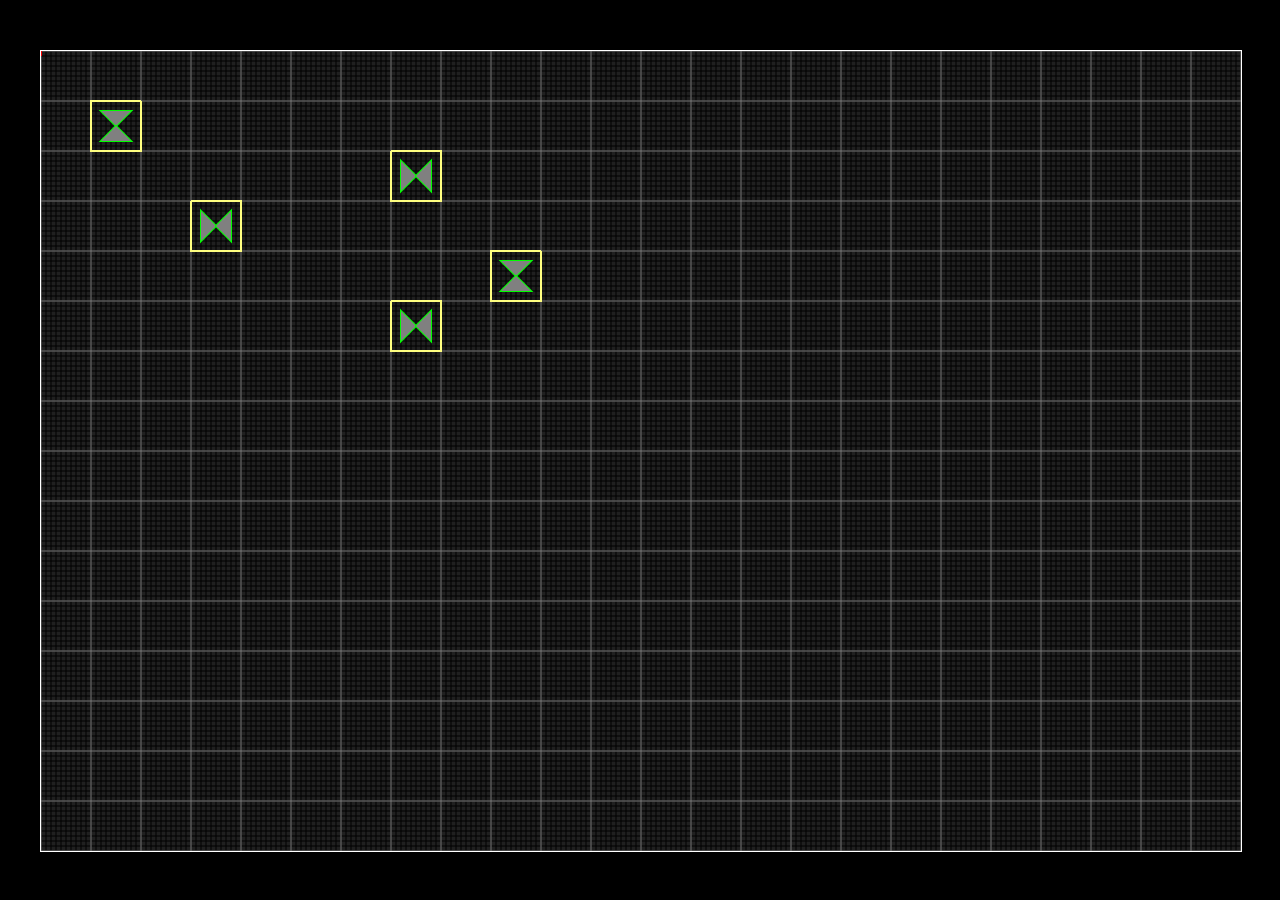
==== main.html @ 233db1c3 "OpenHydraulics" ====
<!DOCTYPE html>
<!--
	Creation date: 03/06/2020
	last update: 08/06/2020
	updater: Andrade, J. V.
	REV: 0.001.001.001
	Reviewer: J., Doe
	Review Date: --/--/--

	The REV number represents:
		- 0.000.000.XXX: Script version
		- 0.000.XXX.000: CSS version
		- 0.XXX.000.000: HTML version
		- X.000.000.000: Iteration
-->
<html lang="en-uk ">
<head>
	<meta charset="UTF-8">
	<meta name="OpenHydraulics" content="Draw PNID with ease">
	<meta name="keywords" content="PNID, hydraulics, OpenHydraulics, CAD">
	<meta name="author" content="J. V., Andrade">
	<meta name="viewport" contetn="width=device-width, initial-scale=1.0">
	<link rel="stylesheet" type="text/css" href="css/layout.css">
</head>
<body>
	<canvas id="project">
		You do not have a canvas enabled browser.
	</canvas>
	<script type="text/javascript" src="js/layout.js"></script>
	<script type="text/javascript" src="js/components.js"></script>
	<script type="text/javascript" src="js/project.js"></script>
<body>
</html>
---- css/layout.css ----
/*
	Creation date: 03/06/2020
	last update: 05/06/2020
	updater: Andrade, J. V.
	REV: 0.001
	Reviewer: J., Doe
	Review Date: --/--/--

	The REV number represents:
		- 0.XXX: CSS version
		- X.000: Iteration
*/

body{
	position: fixed;
	left: 0px;
	top: 0px;

	width: 100vw;
	height: 100vh;

	border: 0px;
	margin: 0px;
	padding: 0px;

	background-color: #000000;
}

#project{
	position: fixed;

	margin: 0px;
	padding: 0px;

	border: 0.1vh;
	border-color: #FFFFFF;
	border-style: solid;

	background-color: #202020;
}
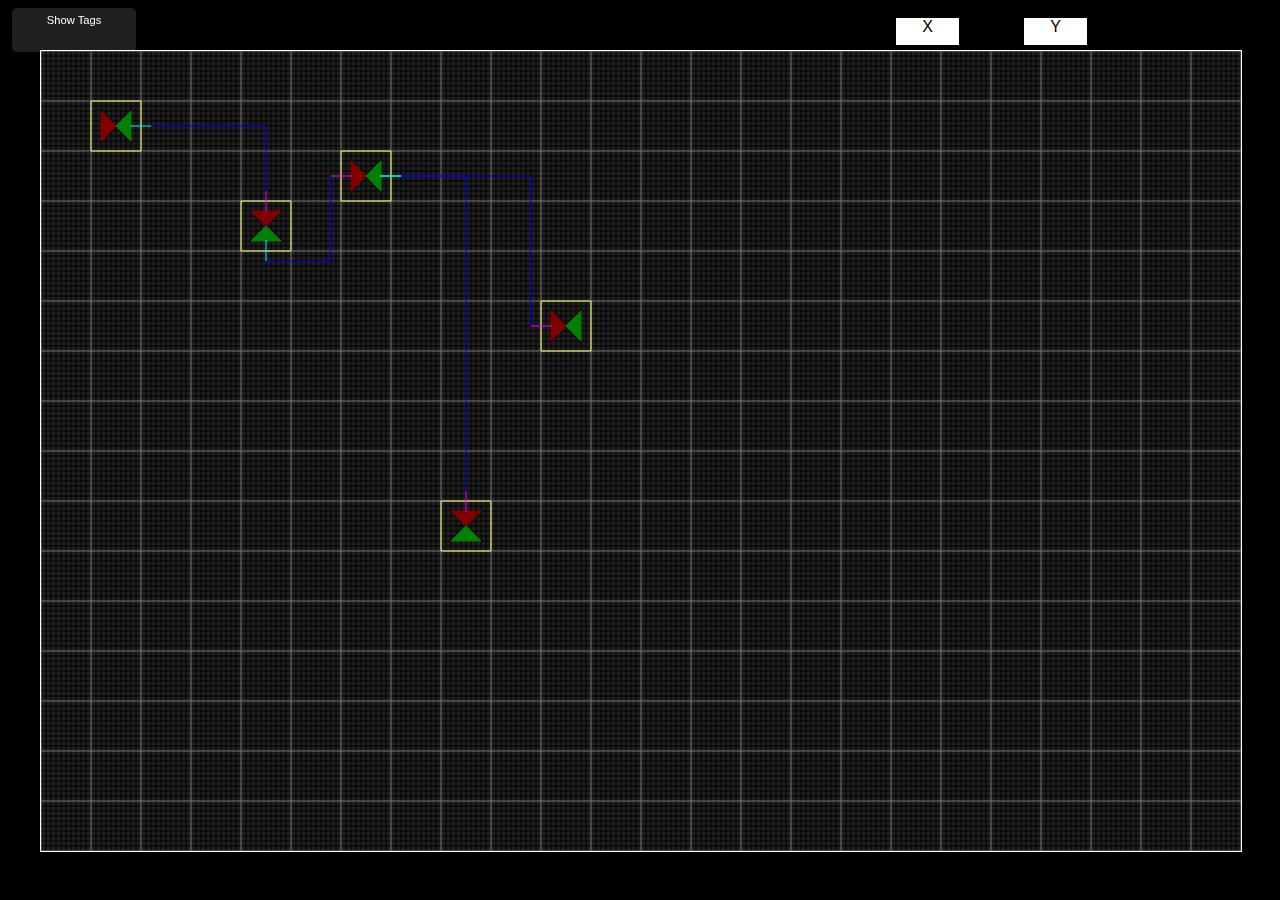
==== commit b79aa734: "first_commit" ====
--- a/main.html
+++ b/main.html
@@ -1,7 +1,7 @@
 <!DOCTYPE html>
 <!--
 	Creation date: 03/06/2020
-	last update: 08/06/2020
+	last update: 01/06/2020
 	updater: Andrade, J. V.
 	REV: 0.001.001.001
 	Reviewer: J., Doe
@@ -14,20 +14,26 @@
 		- X.000.000.000: Iteration
 -->
 <html lang="en-uk ">
-<head>
-	<meta charset="UTF-8">
-	<meta name="OpenHydraulics" content="Draw PNID with ease">
-	<meta name="keywords" content="PNID, hydraulics, OpenHydraulics, CAD">
-	<meta name="author" content="J. V., Andrade">
-	<meta name="viewport" contetn="width=device-width, initial-scale=1.0">
-	<link rel="stylesheet" type="text/css" href="css/layout.css">
-</head>
-<body>
-	<canvas id="project">
-		You do not have a canvas enabled browser.
-	</canvas>
-	<script type="text/javascript" src="js/layout.js"></script>
-	<script type="text/javascript" src="js/components.js"></script>
-	<script type="text/javascript" src="js/project.js"></script>
-<body>
+	<head>
+		<meta charset="UTF-8">
+		<meta name="OpenHydraulics" content="Draw PNID with ease">
+		<meta name="keywords" content="PNID, hydraulics, OpenHydraulics, CAD">
+		<meta name="author" content="J. V., Andrade">
+		<meta name="viewport" contetn="width=device-width, initial-scale=1.0">
+		<link rel="stylesheet" type="text/css" href="css/layout.css">
+	</head>
+	<body>
+		<div id="showTagButton" onmouseover="highlight(this)" onmouseout="unhighlight(this)" onclick="showTag()">
+			<div id="showTag">Show Tags</div>
+		</div>
+
+		<div id="posX">X</div>
+		<div id="posY">Y</div>
+		<canvas id="project">
+			You do not have a canvas enabled browser.
+		</canvas>
+		<script type="text/javascript" src="js/layout.js"></script>
+		<script type="text/javascript" src="js/components.js"></script>
+		<script type="text/javascript" src="js/project.js"></script>
+	<body>
 </html>--- a/css/layout.css
+++ b/css/layout.css
@@ -1,6 +1,6 @@
 /*
 	Creation date: 03/06/2020
-	last update: 05/06/2020
+	last update: 01/07/2020
 	updater: Andrade, J. V.
 	REV: 0.001
 	Reviewer: J., Doe
@@ -23,6 +23,8 @@
 	margin: 0px;
 	padding: 0px;
 
+	font-family: Arial;
+
 	background-color: #000000;
 }
 
@@ -37,4 +39,72 @@
 	border-style: solid;
 
 	background-color: #202020;
+}
+
+#showTagButton{
+	position: fixed;
+
+	margin: 0px;
+	padding: 0px;
+
+	border: 2px;
+	border-color: transparent;
+	border-style: solid;
+	border-radius: 5px;
+
+	font-size: 70%;
+
+	background:#202020;
+
+	cursor: pointer;
+}
+
+#showTag{
+	position: absolute;
+
+	width: 100%;
+
+	margin: 0px;
+	padding: 4px 0px 4px 0px;
+
+	text-align: center;
+	color: white;
+
+	background-color: transparent;
+
+	cursor: pointer;
+}
+
+#posX{
+	position: absolute;
+
+	left: 70vw;
+	top: 2vh;
+
+	margin: 0px;
+	padding: auto;
+
+	width: 7vh;
+	height: 3vh;
+
+	text-align: center;
+
+	background-color: white;
+}
+
+#posY{
+	position: absolute;
+
+	left: 80vw;
+	top: 2vh;
+
+	margin: 0px;
+	padding: auto;
+
+	width: 7vh;
+	height: 3vh;
+
+	text-align: center;
+
+	background-color: white;
 }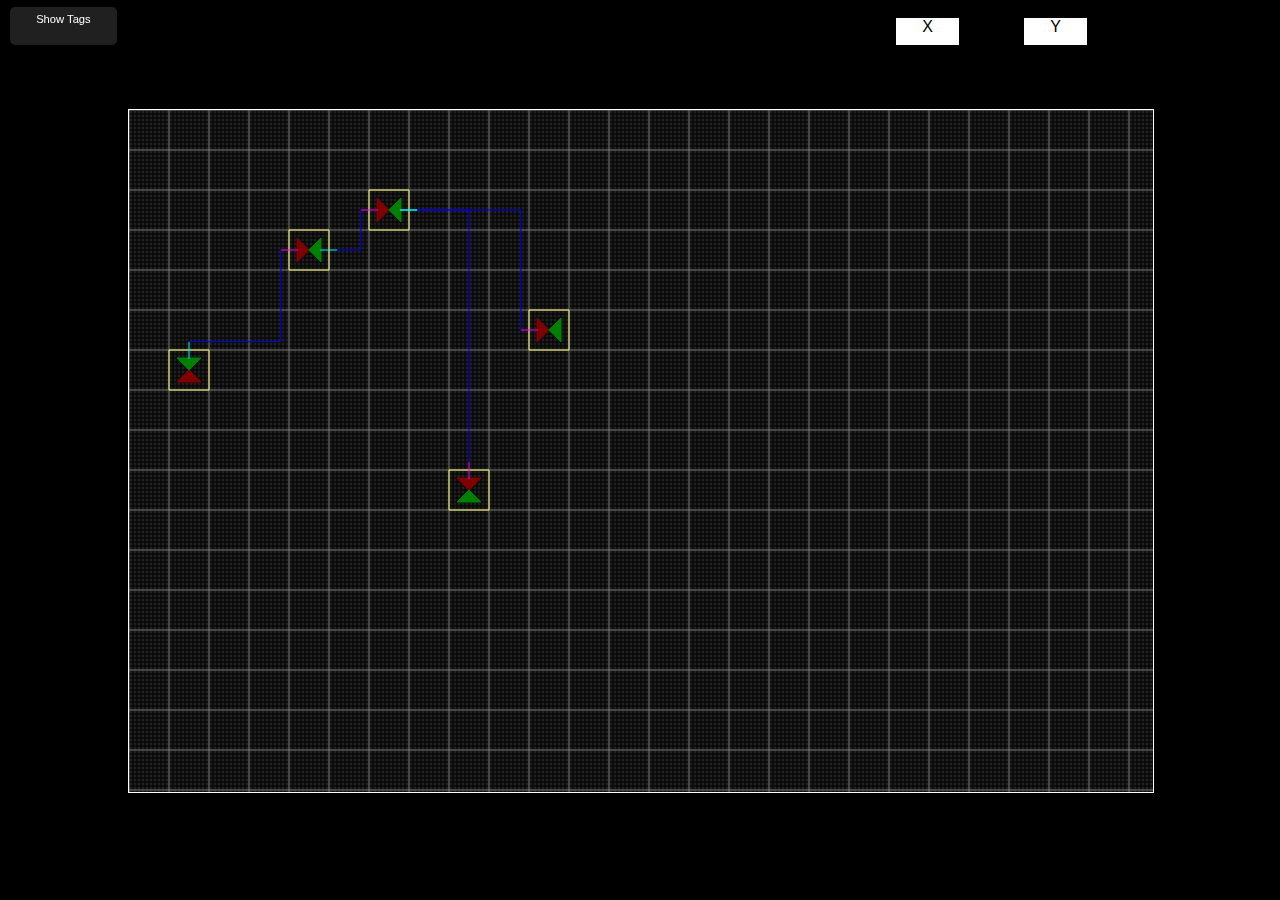
==== commit 5cb34ca5: "Update main.html" ====
--- a/main.html
+++ b/main.html
@@ -1,10 +1,10 @@
 <!DOCTYPE html>
 <!--
 	Creation date: 03/06/2020
-	last update: 01/06/2020
+	last update: 18/08/2020
 	updater: Andrade, J. V.
 	REV: 0.001.001.001
-	Reviewer: J., Doe
+	Reviewer: Doe, J.
 	Review Date: --/--/--
 
 	The REV number represents:
@@ -26,7 +26,7 @@
 		<div id="showTagButton" onmouseover="highlight(this)" onmouseout="unhighlight(this)" onclick="showTag()">
 			<div id="showTag">Show Tags</div>
 		</div>
-
+		<!--div><p id="title">Open Hydraulics - Alpha</p></div-->
 		<div id="posX">X</div>
 		<div id="posY">Y</div>
 		<canvas id="project">
@@ -35,5 +35,6 @@
 		<script type="text/javascript" src="js/layout.js"></script>
 		<script type="text/javascript" src="js/components.js"></script>
 		<script type="text/javascript" src="js/project.js"></script>
+		<!--script type="text/javascript" src="js/app.js"></script-->
 	<body>
-</html>+</html>
